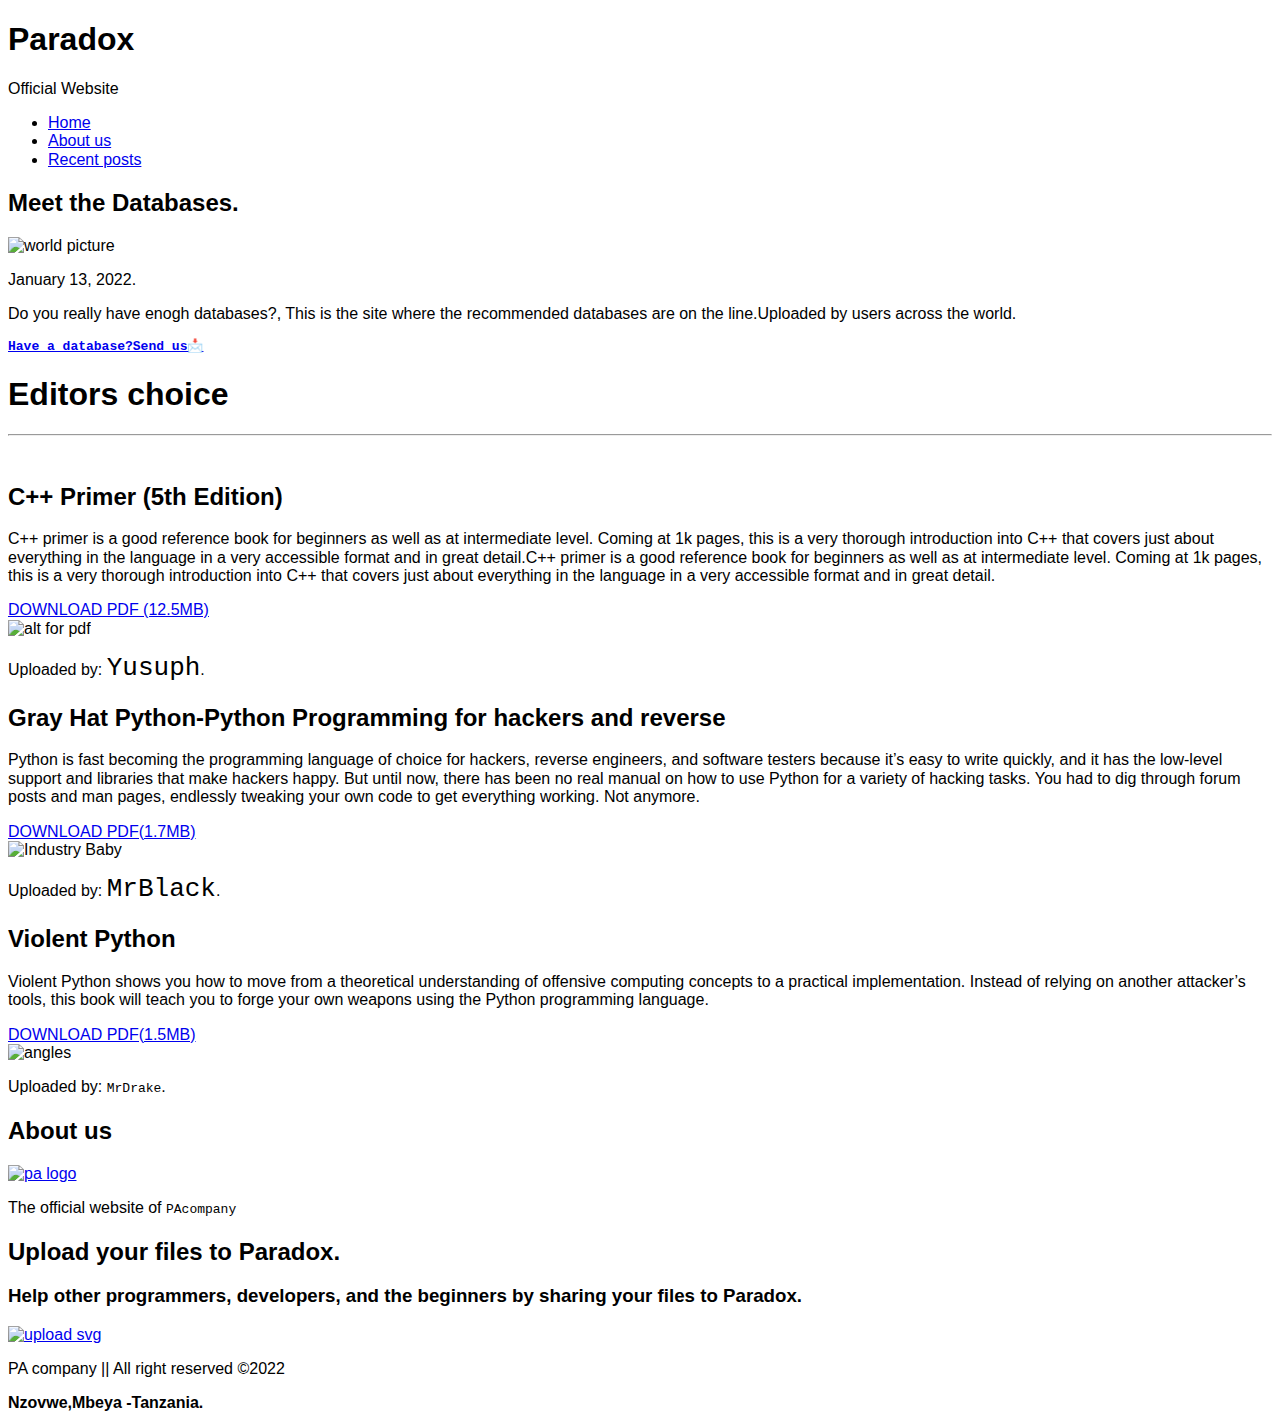
==== index.html @ 88870c40 "Add files via upload" ====
<html>
    <head><link rel="stylesheet" href="normalize.css">
        <link href="https://fonts.googleapis.com/css?family=Lora|Ubuntu:300,400,700&display=swap" rel="stylesheet">
        <link rel="stylesheet" href="css/styles.css">
    </head>


    <body> 
        <header>
            <div class="container container-flex">
                <div class="site-title">
                    <h1>Paradox</h1>
                    <p class="subtitle">Official Website</p>
               </div>


                <nav>
                    <ul>
                        <li><a class="current-page" href="index.html">Home</a></li>
                        <li><a href="about-me.html">About us</a></li>
                        <li><a href="recent-posts.html">Recent posts</a></li>
                    </ul>
                </nav>


            </div> <!-- / .container -->
        </header>

        
        <div class="container container-flex">
            <main role="main">
                
  
              <article class="article-featured">
                    <h2 class="article-title">Meet the <strong>Databases</strong>.</h2>
                    <img src="img/world.png" alt="world picture" class="article-image">
                    <p class="article-info">January 13, 2022.</p>
                    <p class="article-body">Do you really have enogh databases?, This is the site where the recommended databases are on the line.Uploaded by users across the world.</p>
                    <a href="html/upload.html" class="article-read-more"><tt><b>Have a database?Send us📩</b></tt></a>
                </article>

                
<h1>Editors choice</h1>
 <hr/>
<br/>
                <article class="article-recent">
                    <div class="article-recent-main">
                        <h2 class="article-title">C++ Primer (5th Edition)</h2>
                        <p class="article-body">C++ primer is a good reference book for beginners as well as at intermediate level. Coming at 1k pages, this is a very thorough introduction into C++ that covers just about everything in the language in a very accessible format and in great detail.C++ primer is a good reference book for beginners as well as at intermediate level. Coming at 1k pages, this is a very thorough introduction into C++ that covers just about everything in the language in a very accessible format and in great detail.</p>
                        <a href="https://drive.google.com/file/d/1eC3m-SjP_q-zL0ZrKahmVp000irTxxZk/view?usp=drivesdk" download="C++ Primer 5th edition.pdf" class="article-read-more">DOWNLOAD PDF (12.5MB)</a>
                    </div>
                    <div class="article-recent-secondary">
                        <img src="img/svg/pdf.svg" alt="alt for pdf" class="article-image">
                        <p class="article-info">Uploaded by: <tt style="font-size: 2em;">Yusuph</tt>.</p>
                    </div>
                </article>


                
                <article class="article-recent">
                    <div class="article-recent-main">
                        <h2 class="article-title">Gray Hat Python-Python Programming for hackers and reverse</h2>
                        <p class="article-body">Python is fast becoming the programming language of choice for hackers, reverse engineers, and software testers because it’s easy to write quickly, and it has the low-level support and libraries that make hackers happy. But until now, there has been no real manual on how to use Python for a variety of hacking tasks. You had to dig through forum posts and man pages, endlessly tweaking your own code to get everything working. Not anymore.</p>
                        <a href="https://drive.google.com/file/d/14H48YDenvJ8WHTiBe9qtdOnwpiAfMr2C/view?usp=drivesdk" download="Gray Hat Python.pdf" class="article-read-more">DOWNLOAD PDF(1.7MB)</a>
                    </div>
                    <div class="article-recent-secondary">
                        <img src="img/svg/pdf3.svg" alt="Industry Baby" class="article-image">
                        <p class="article-info">Uploaded by: <tt style="font-size: 2em;">MrBlack</tt>.</p>
                    </div>
                </article>

                
                <article class="article-recent">
                    <div class="article-recent-main">
                        <h2 class="article-title">Violent Python</h2>
                        <p class="article-body">Violent Python shows you how to move from a theoretical understanding of offensive computing concepts to a practical implementation. Instead of relying on another attacker’s tools, this book will teach you to forge your own weapons using the Python programming language.</p>
                        <a href="https://drive.google.com/file/d/16x6Mdo06EhCa7GUKPcwiDw2dch_LkmsX/view?usp=drivesdk" download="Violet Python.pdf" class="article-read-more">DOWNLOAD PDF(1.5MB)</a>
                    </div>
                    <div class="article-recent-secondary">
                        <img src="img/svg/pdf2.svg" alt="angles" class="article-image">
                        <p class="article-info">Uploaded by: <tt id="uploader">MrDrake</tt>.</p>
                    </div>
                </article>


            </main>
            
            <aside class="sidebar">
                
                <div class="sidebar-widget">
                    <h2 class="widget-title">About us</h2>
                    <a href="about-me.html"><img src="img/logo.jpg" alt="pa logo" class="widget-image"></a>
                    <p class="widget-body">The official website of <tt>PAcompany</tt></p>
                </div>


                
                <div class="sidebar-widget">
               <h2 class="widget-title">Upload your files to Paradox.</h2>
                    <div class="widget-recent-post">
                        <h3 class="widget-recent-post-title">Help other programmers, developers, and the beginners by sharing your files to Paradox.</h3>
                        <a href="html/upload.html">  <img src="img/svg/upload.svg" alt="upload svg" class="widget-image">
                </a>
                    </div>
                   
                </div>
                
            </aside>
            
        </div>
        
        
        <footer>
            <p>PA company || All right reserved ©2022 </p>
            <p><strong>Nzovwe,Mbeya -Tanzania.</strong></p>
        </footer>

        
        
    </body>
</html>
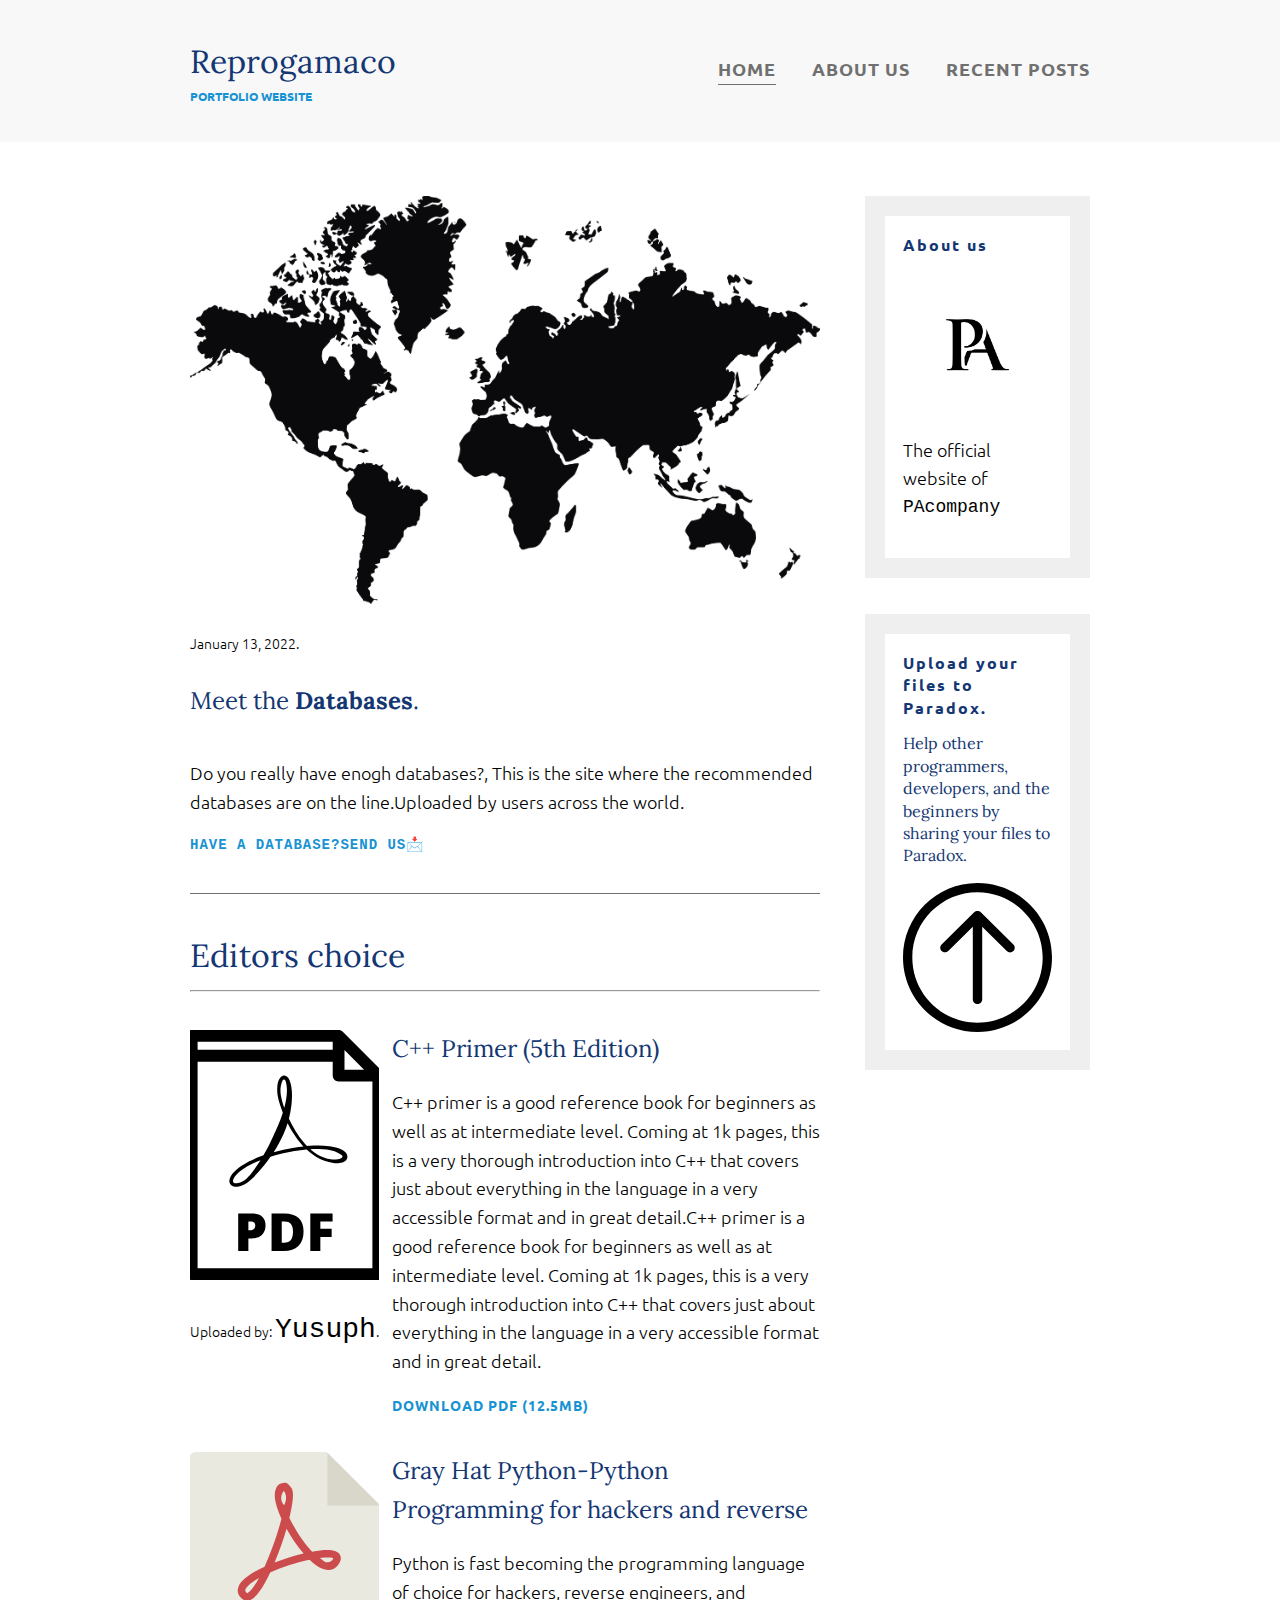
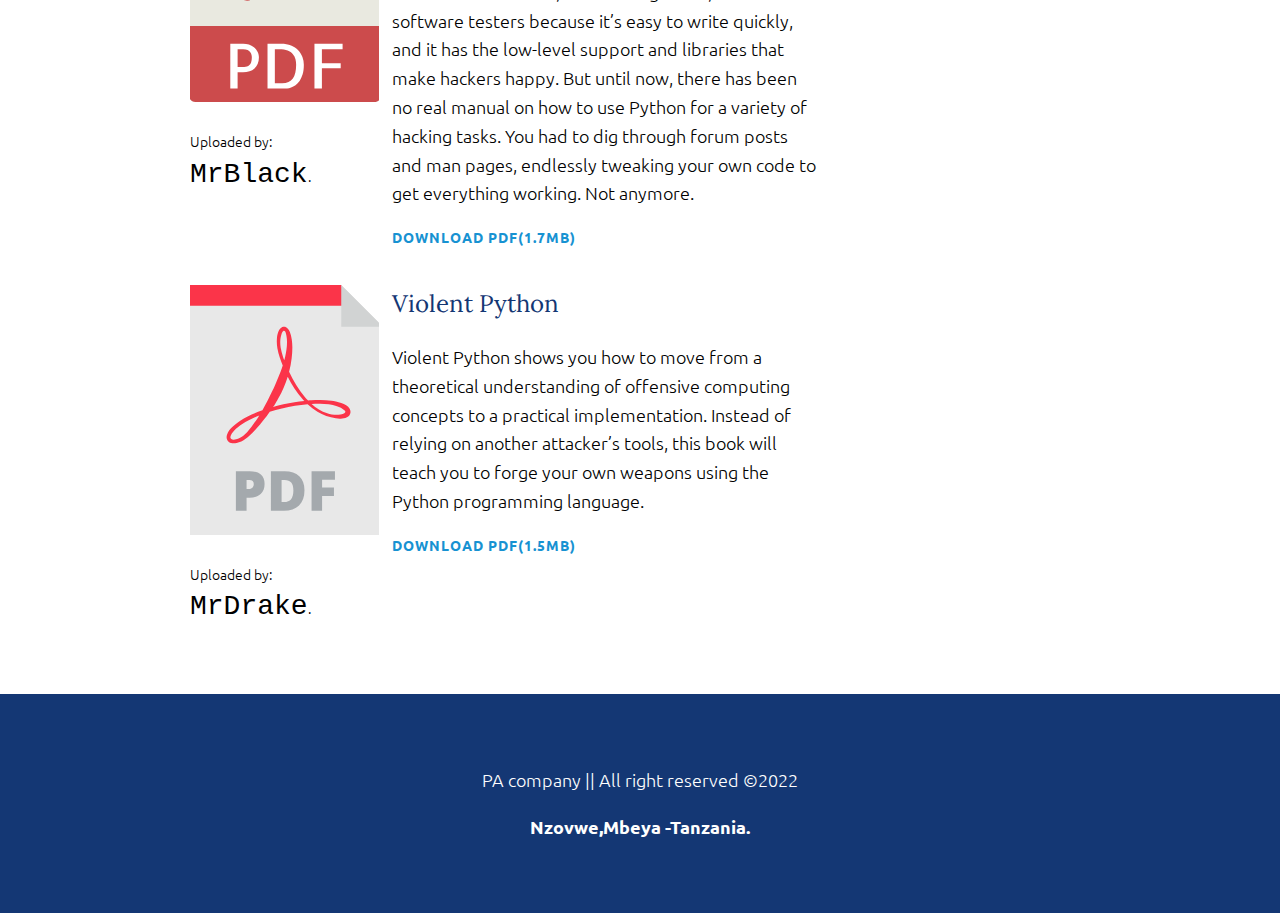
==== commit dc0185d0: "changed to reprogamaco" ====
--- a/index.html
+++ b/index.html
@@ -9,8 +9,8 @@
         <header>
             <div class="container container-flex">
                 <div class="site-title">
-                    <h1>Paradox</h1>
-                    <p class="subtitle">Official Website</p>
+                    <h1>Reprogamaco</h1>
+                    <p class="subtitle">PortFolio Website</p>
                </div>
 
 
--- a/css/styles.css
+++ b/css/styles.css
@@ -0,0 +1,296 @@
+/*  Fonts
+-----
+font-family: 'Lora', serif;
+font-family: 'Ubuntu', sans-serif;
+*/
+
+body {
+    margin: 0;
+    font-family: 'Ubuntu', sans-serif;
+    font-size: 1.125rem;
+    font-weight: 300;
+    line-height: 1.6;
+}
+
+
+
+.social-media{
+    max-width: 50%;
+    display: flex;
+    padding-left: 12em;
+}
+
+img {
+    max-width: 100%;
+    display: block;
+}
+
+.image-full {
+    max-height: 300px;
+    width: 100%;
+    object-fit: cover;
+    margin-bottom: 2em;
+}
+
+/* =================
+Typography
+================= */
+
+h1, 
+h2,
+h3 {
+    font-family: 'Lora', serif;
+    font-weight: 400;
+    color: #143774;
+    margin-top: 0;
+}
+
+h1 {
+    font-size: 2rem;
+    margin: 0;
+}
+
+h3 {
+    color: #1792d2;
+}
+
+a {
+    color: #1792d2;
+}
+
+a:hover,
+a:focus {
+    color: #143774;
+}
+
+strong {
+    font-weight: 700;
+}
+
+/* h1 subtitle */
+.subtitle {
+    font-weight: 700;
+    color: #1792d2;
+    font-size: .75rem;
+    margin: 0;
+    text-transform: uppercase;
+}
+
+.article-title {
+    font-size: 1.5rem;
+}
+
+.article-read-more,
+.article-info {
+    font-size: .875rem;
+}
+
+.article-read-more {
+    color: #1792d2;
+    text-decoration: none;
+    font-weight: 700;
+    text-transform: uppercase;
+    letter-spacing: 1px;
+}
+
+.article-read-more:hover,
+.article-read-more:focus {
+    color: #143774;
+    text-decoration: underline;
+}
+
+.article-info {
+    margin: 2em 0;
+}
+
+.widget-title,
+.widget-recent-post-title {
+    font-size: 1rem;
+    line-height: 1.4;
+}
+
+.widget-title {
+    font-family: 'Ubuntu', sans-serif;
+    font-weight: 700;
+    letter-spacing: 2px;
+}
+
+.widget-recent-post-title {
+    color: #143774;
+}
+
+
+/* =================
+Layout
+================= */
+
+.container {
+    width: 90%;
+    max-width: 900px;
+    margin: 0 auto;
+}
+
+.container-flex {
+    display: flex;
+    flex-direction: column;
+    justify-content: space-between;
+}
+
+header {
+    background: #f8f8f8;
+    padding: 2em 0;
+    text-align: center;
+    margin-bottom: 3em;
+}
+
+footer {
+    background:#143774;
+    color: white;
+    text-align: center;
+    padding: 3em 0;
+}
+#uploader{
+    font-size: 2em;
+}
+
+@media (min-width: 675px) {
+    header {
+        text-align: left;
+    }
+    
+    .container-flex {
+        flex-direction: row;
+    }
+    
+    main {
+        width: 70%;
+    }
+    
+    aside {
+        width: 25%;
+        min-width: 200px;
+        margin-left: 1em;
+    }
+}
+
+/* navigation */
+
+nav ul {
+    list-style: none;
+    padding: 0;
+    display: flex;
+    justify-content: center;
+}
+
+nav li {
+    margin-left: 2em;
+}
+
+nav a {
+    text-decoration: none;
+    color: #707070;
+    font-weight: 700;
+    text-transform: uppercase;
+    letter-spacing: 1px;
+    padding: .25em 0;
+}
+
+nav a:hover,
+nav a:focus {
+    color: #1792d2;
+}
+
+.current-page {
+    border-bottom: 1px solid #707070;
+}
+
+.current-page:hover {
+    color: #707070;
+}
+
+@media (max-width: 675px) {
+    nav ul {
+        flex-direction: column;
+    }
+    
+    nav li {
+        margin: .5em 0;
+    }
+}
+
+/* articles */
+
+.article-featured {
+    border-bottom: #707070 1px solid;
+    padding-bottom: 2em;
+    margin-bottom: 2em;
+}
+
+.article-recent {
+    display: flex;
+    flex-direction: column;
+    margin-bottom: 2em;
+}
+
+.article-recent-main {
+    order: 2;
+}
+
+.article-recent-secondary {
+    order: 1;
+}
+
+@media (min-width: 675px) {
+    .article-recent {
+        flex-direction: row;
+        justify-content: space-between;
+    }
+    
+    .article-recent-main {
+        width: 68%;
+    }
+    
+    .article-recent-secondary {
+        width: 30%;
+    }
+    
+    .article-featured {
+        display: flex;
+        flex-direction: column;
+    }
+    
+    .article-image {
+        order: -2;
+        min-height: 250px;
+        object-fit: cover;
+        /* object-position: left; */
+    }
+    
+    .article-info {
+        order: -1;
+    }
+}
+
+/* widgets */
+
+.sidebar-widget {
+    border: 20px solid #efefef;
+    margin-bottom: 2em;
+    padding: 1em;
+}
+
+.widget-recent-post {
+    display: flex;
+    flex-direction: column;
+    border-bottom: 1px solid #707070;
+    margin-bottom: 1em;
+}
+
+.widget-recent-post:last-child {
+    border: 0;
+    margin: 0;
+}
+
+.widget-image {
+    order: -1;
+}
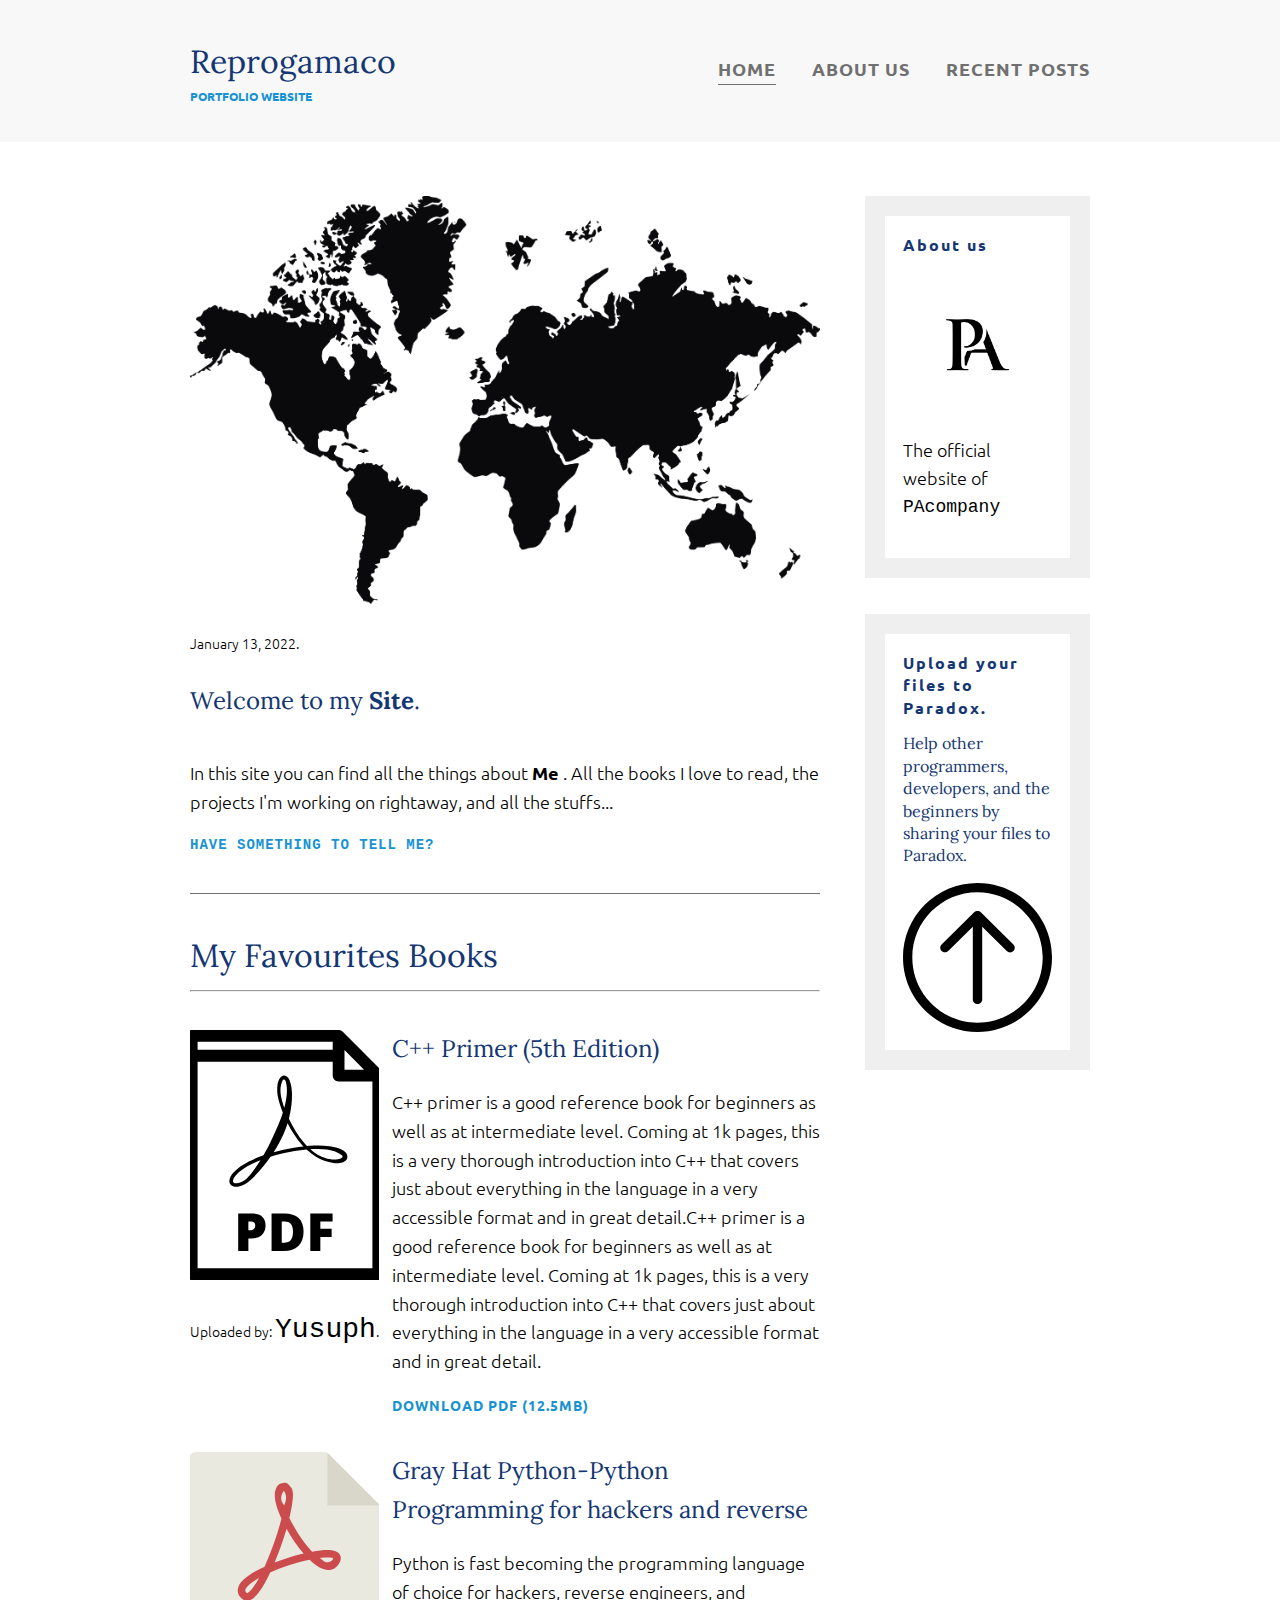
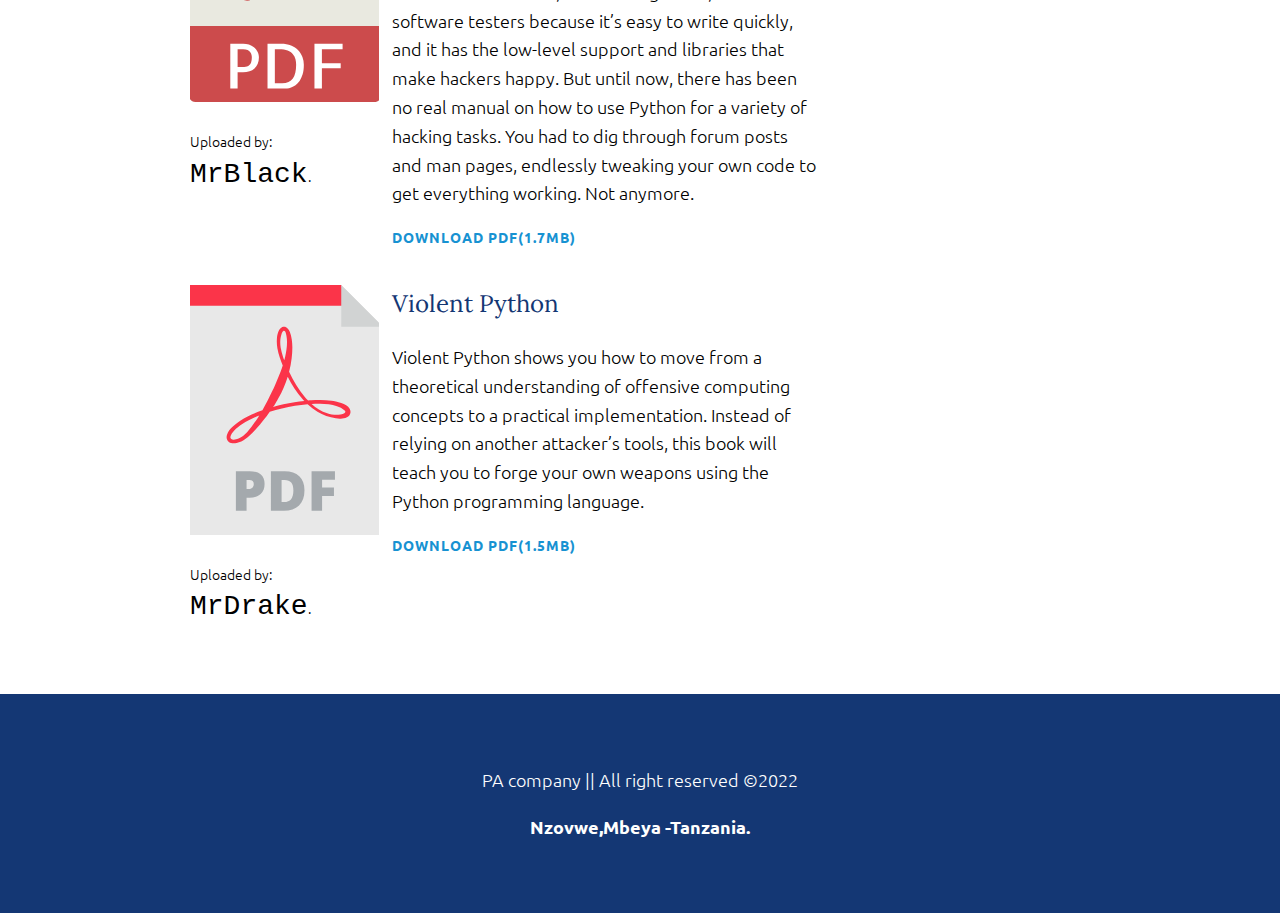
==== commit 62bc5b91: "20 may 2023" ====
--- a/index.html
+++ b/index.html
@@ -32,15 +32,15 @@
                 
   
               <article class="article-featured">
-                    <h2 class="article-title">Meet the <strong>Databases</strong>.</h2>
+                    <h2 class="article-title">Welcome to my <strong>Site</strong>.</h2>
                     <img src="img/world.png" alt="world picture" class="article-image">
                     <p class="article-info">January 13, 2022.</p>
-                    <p class="article-body">Do you really have enogh databases?, This is the site where the recommended databases are on the line.Uploaded by users across the world.</p>
-                    <a href="html/upload.html" class="article-read-more"><tt><b>Have a database?Send us📩</b></tt></a>
+                    <p class="article-body">In this site you can find all the things about <strong> Me </strong>. All the books I love to read, the projects I'm working on rightaway, and all the stuffs... </p>
+                    <a href="html/upload.html" class="article-read-more"><tt><b>Have something to tell Me?</b></tt></a>
                 </article>
 
                 
-<h1>Editors choice</h1>
+<h1>My Favourites Books</h1>
  <hr/>
 <br/>
                 <article class="article-recent">
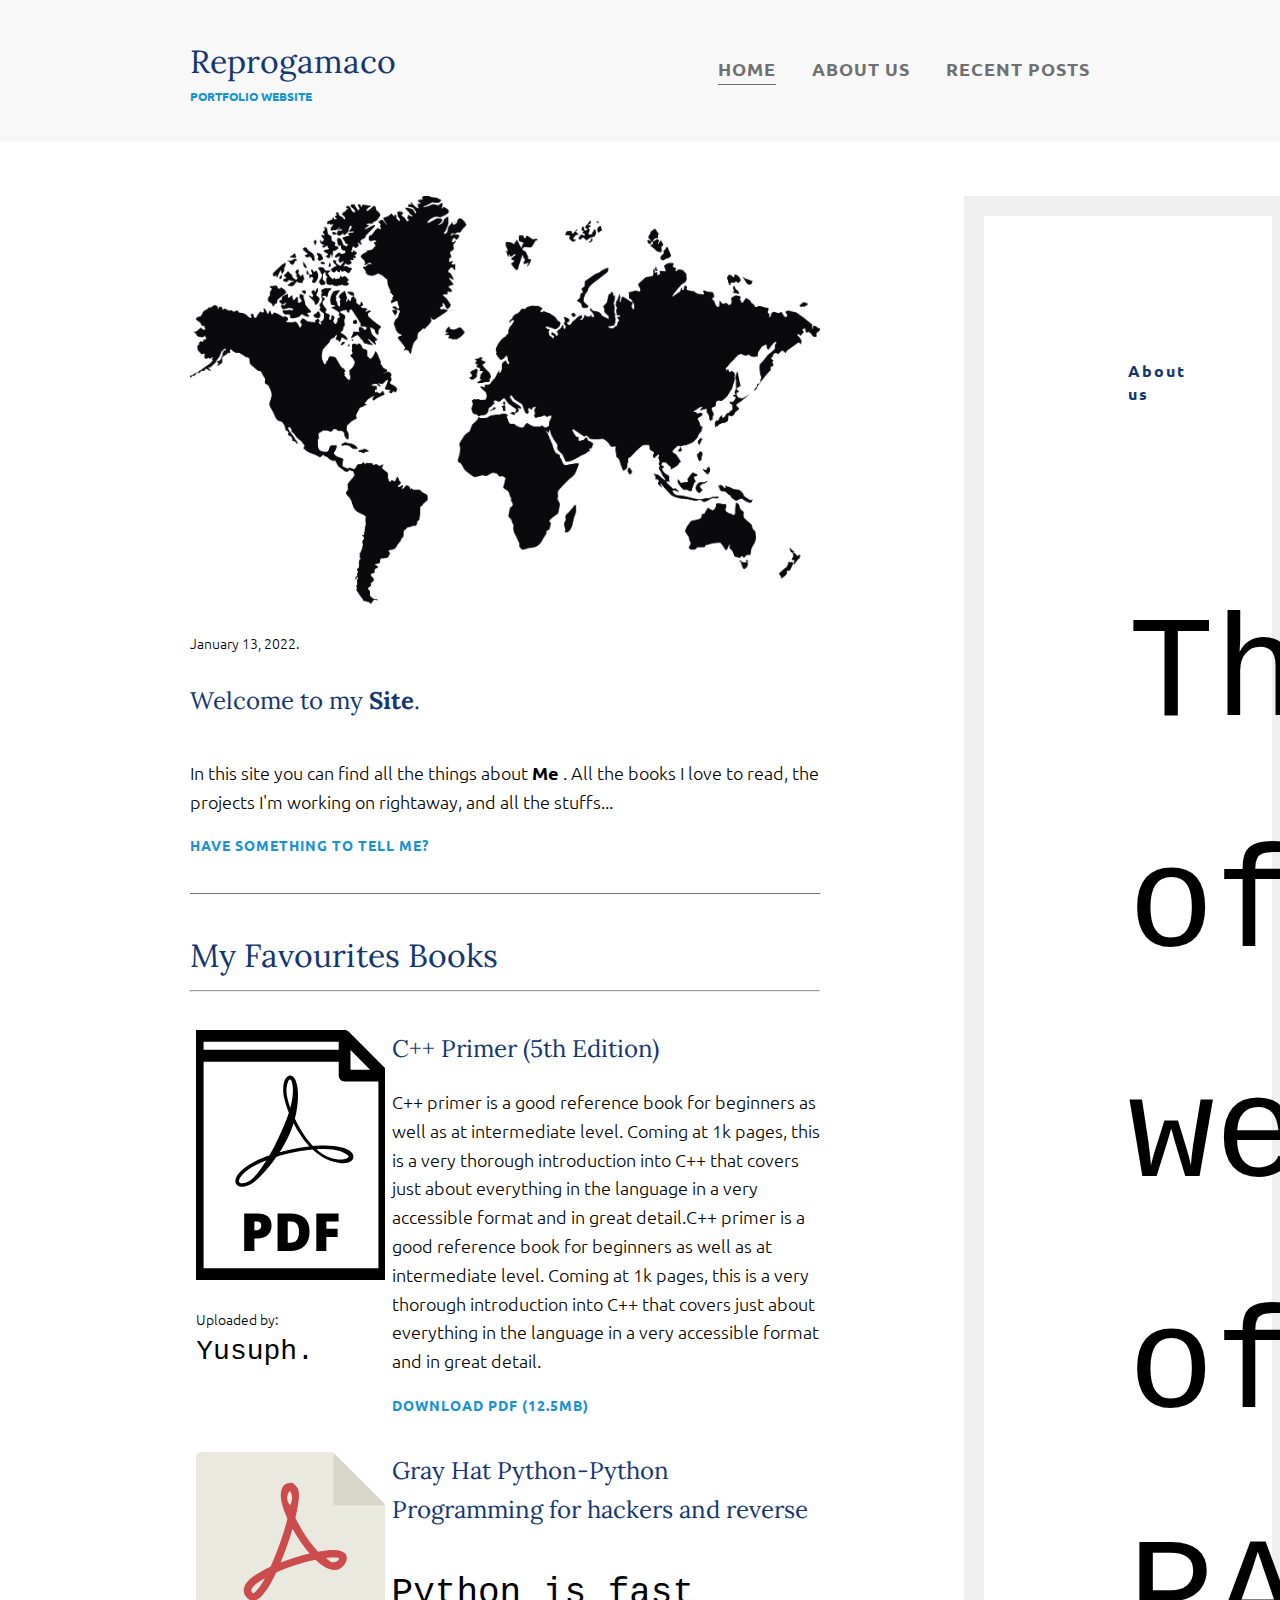
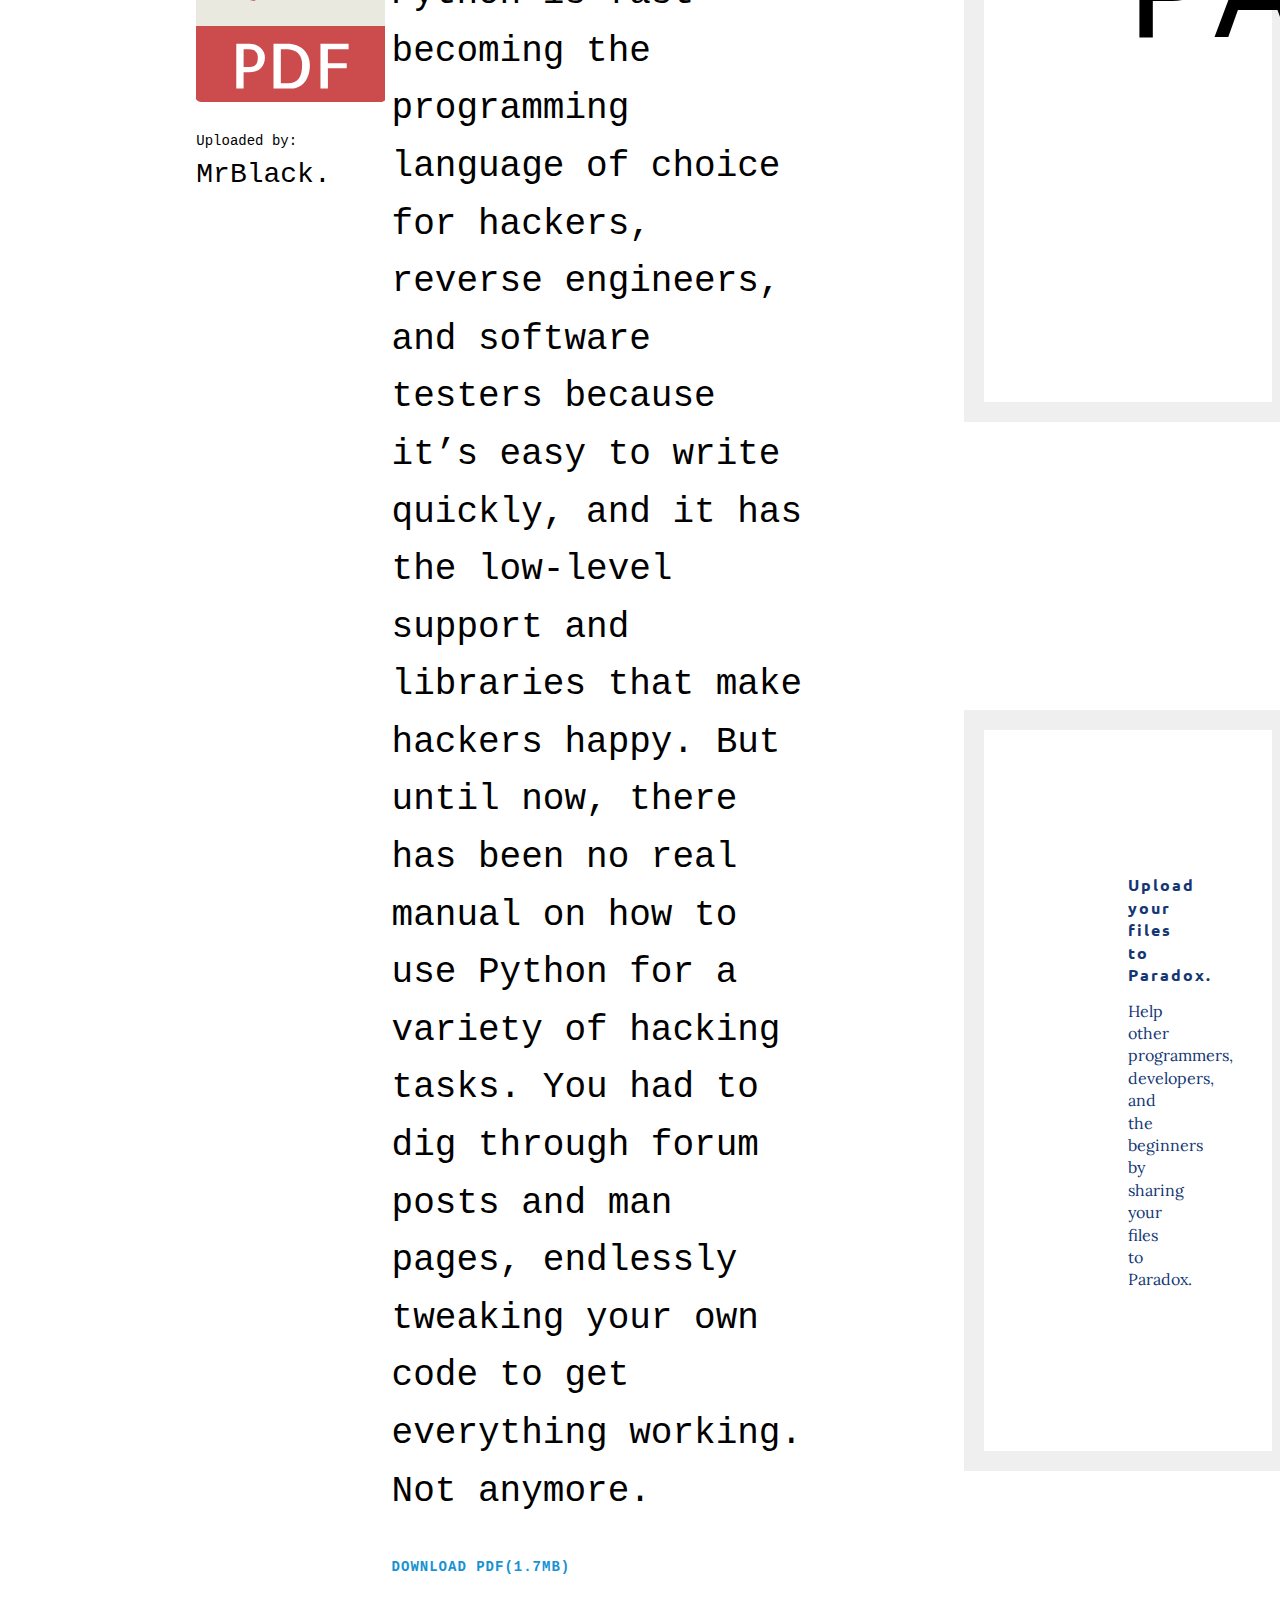
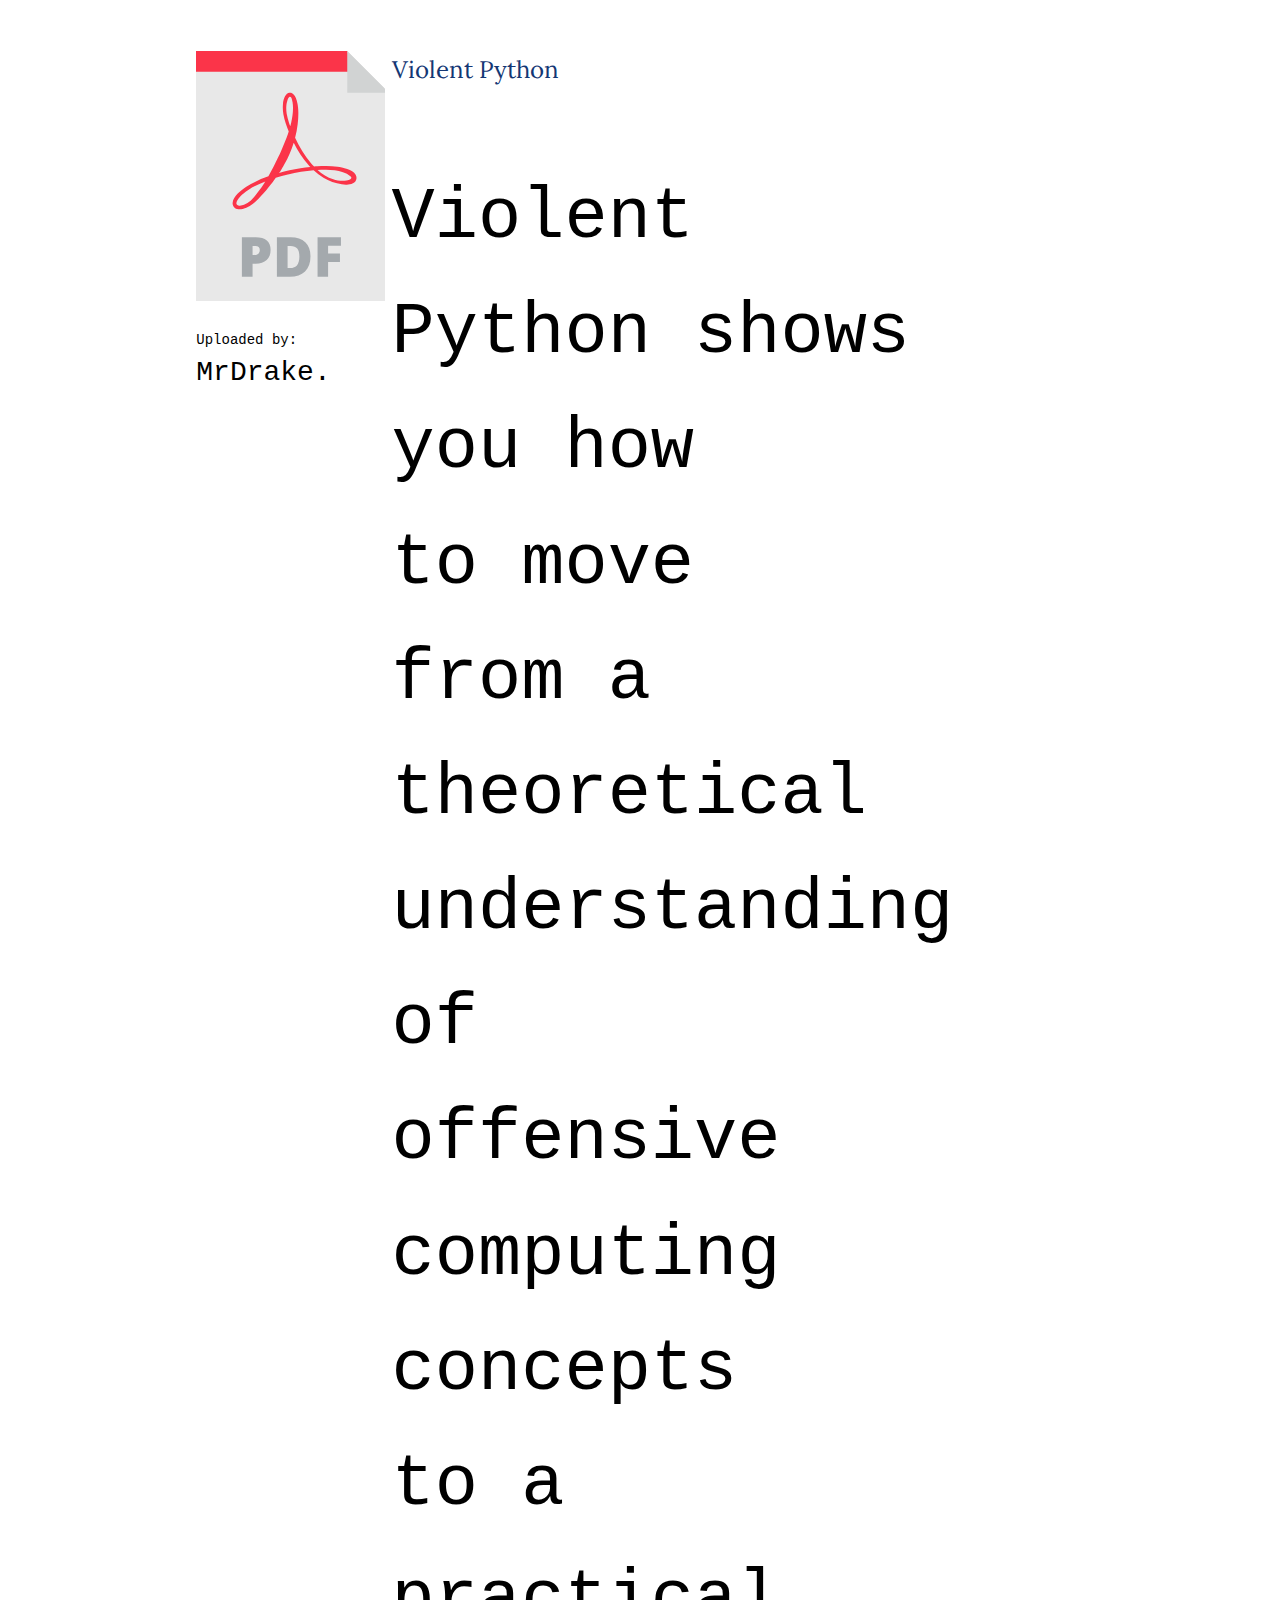
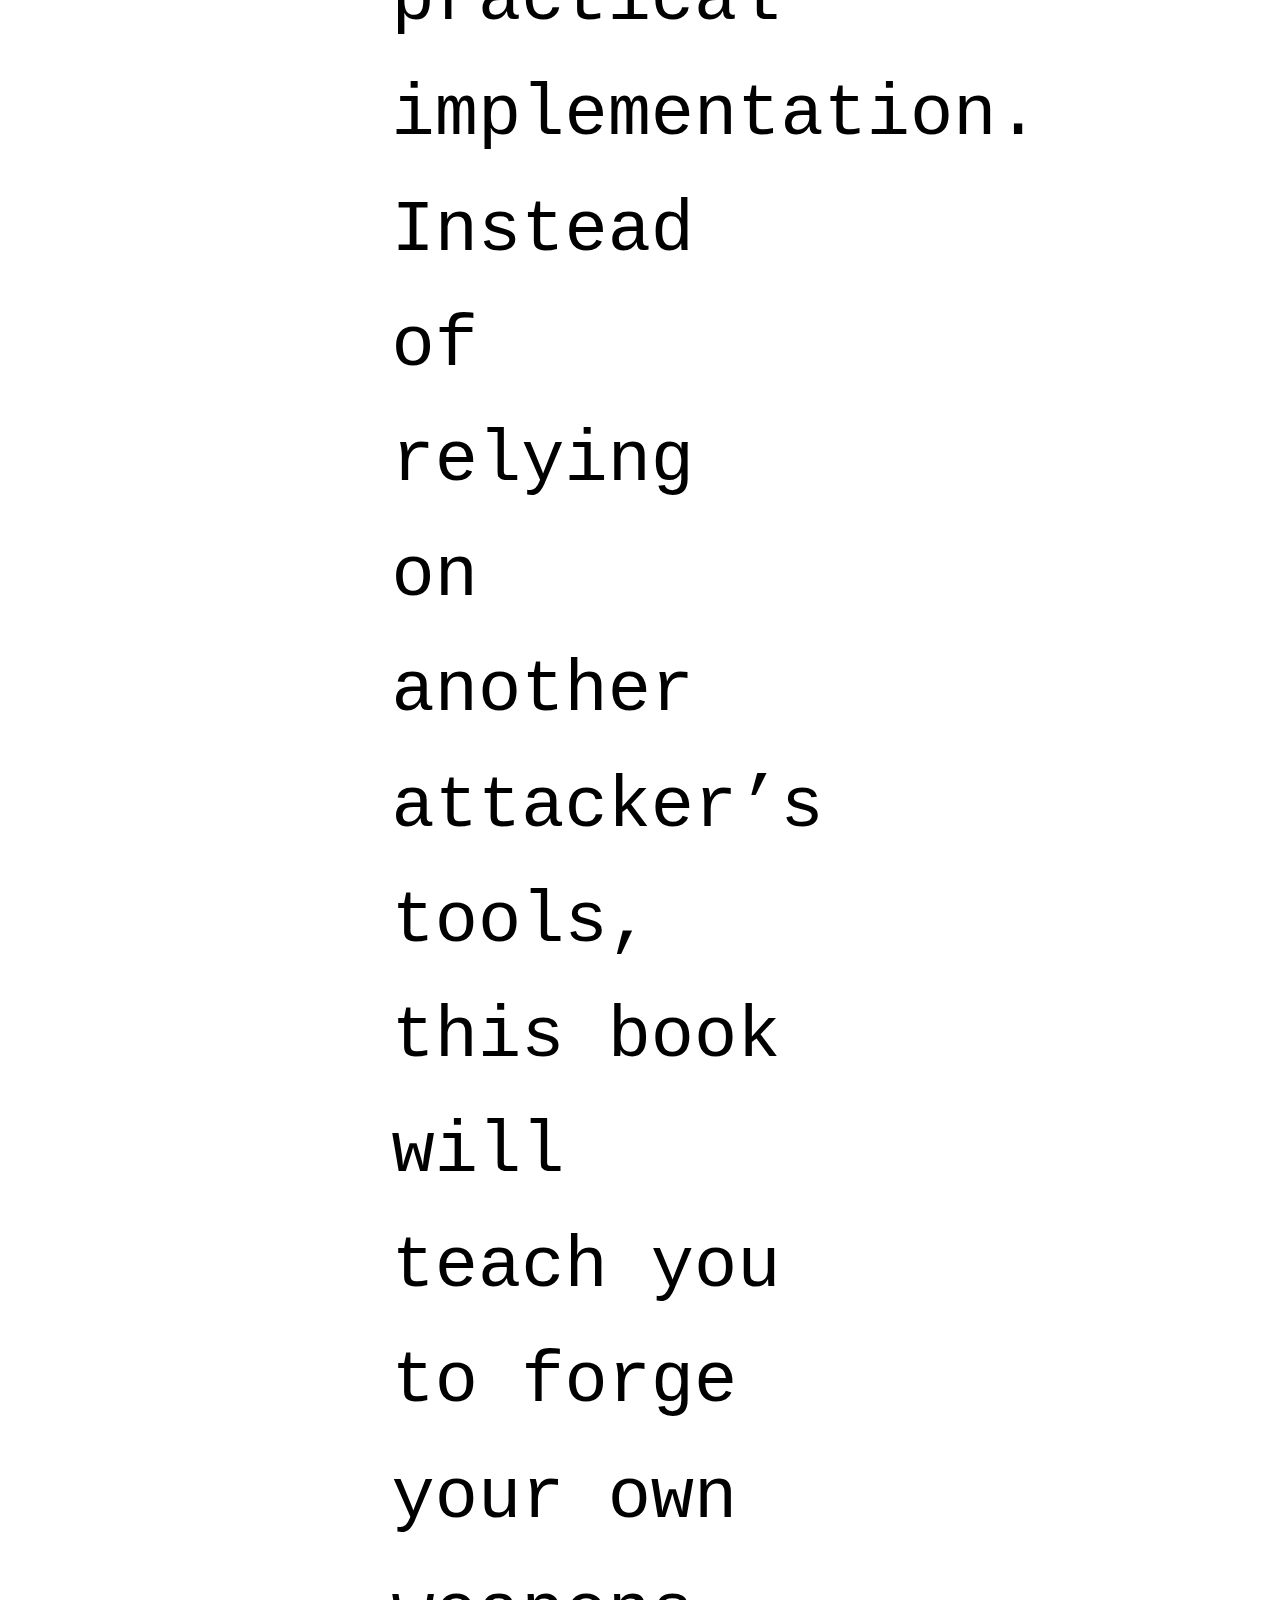
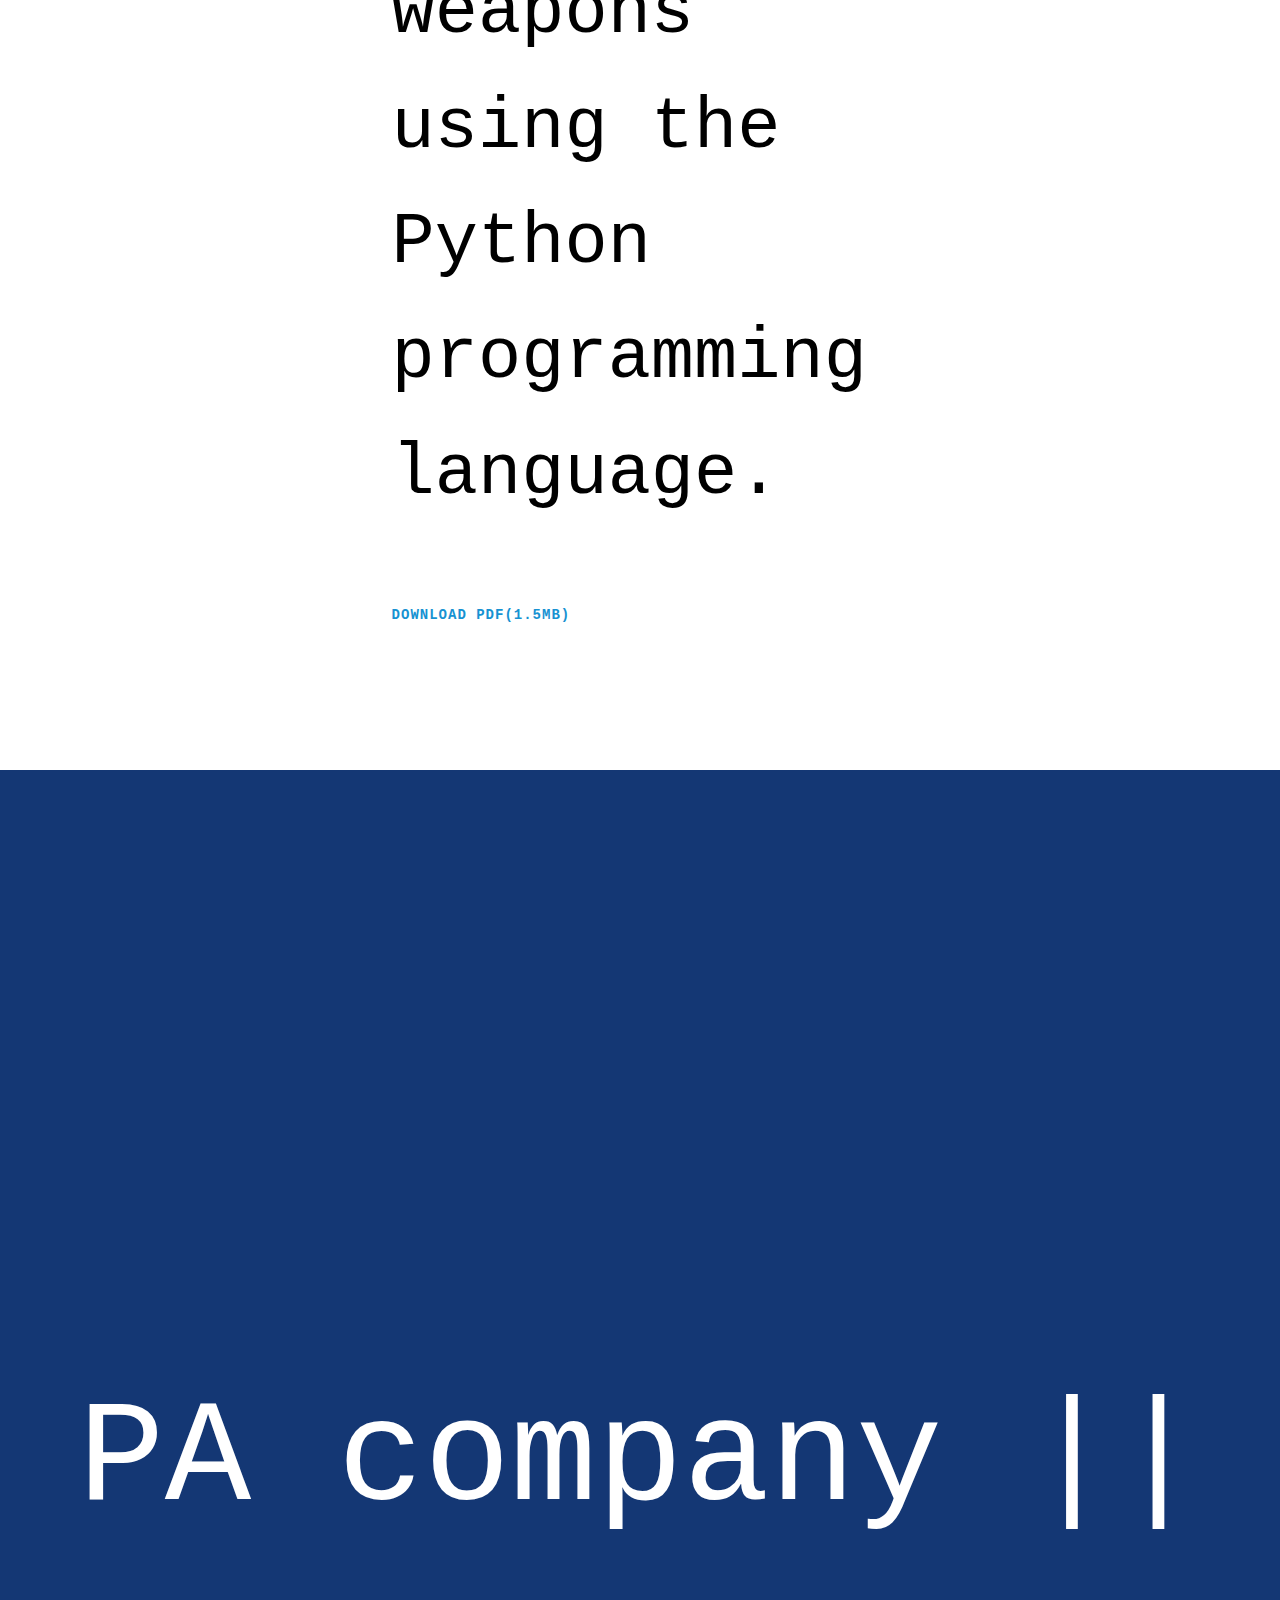
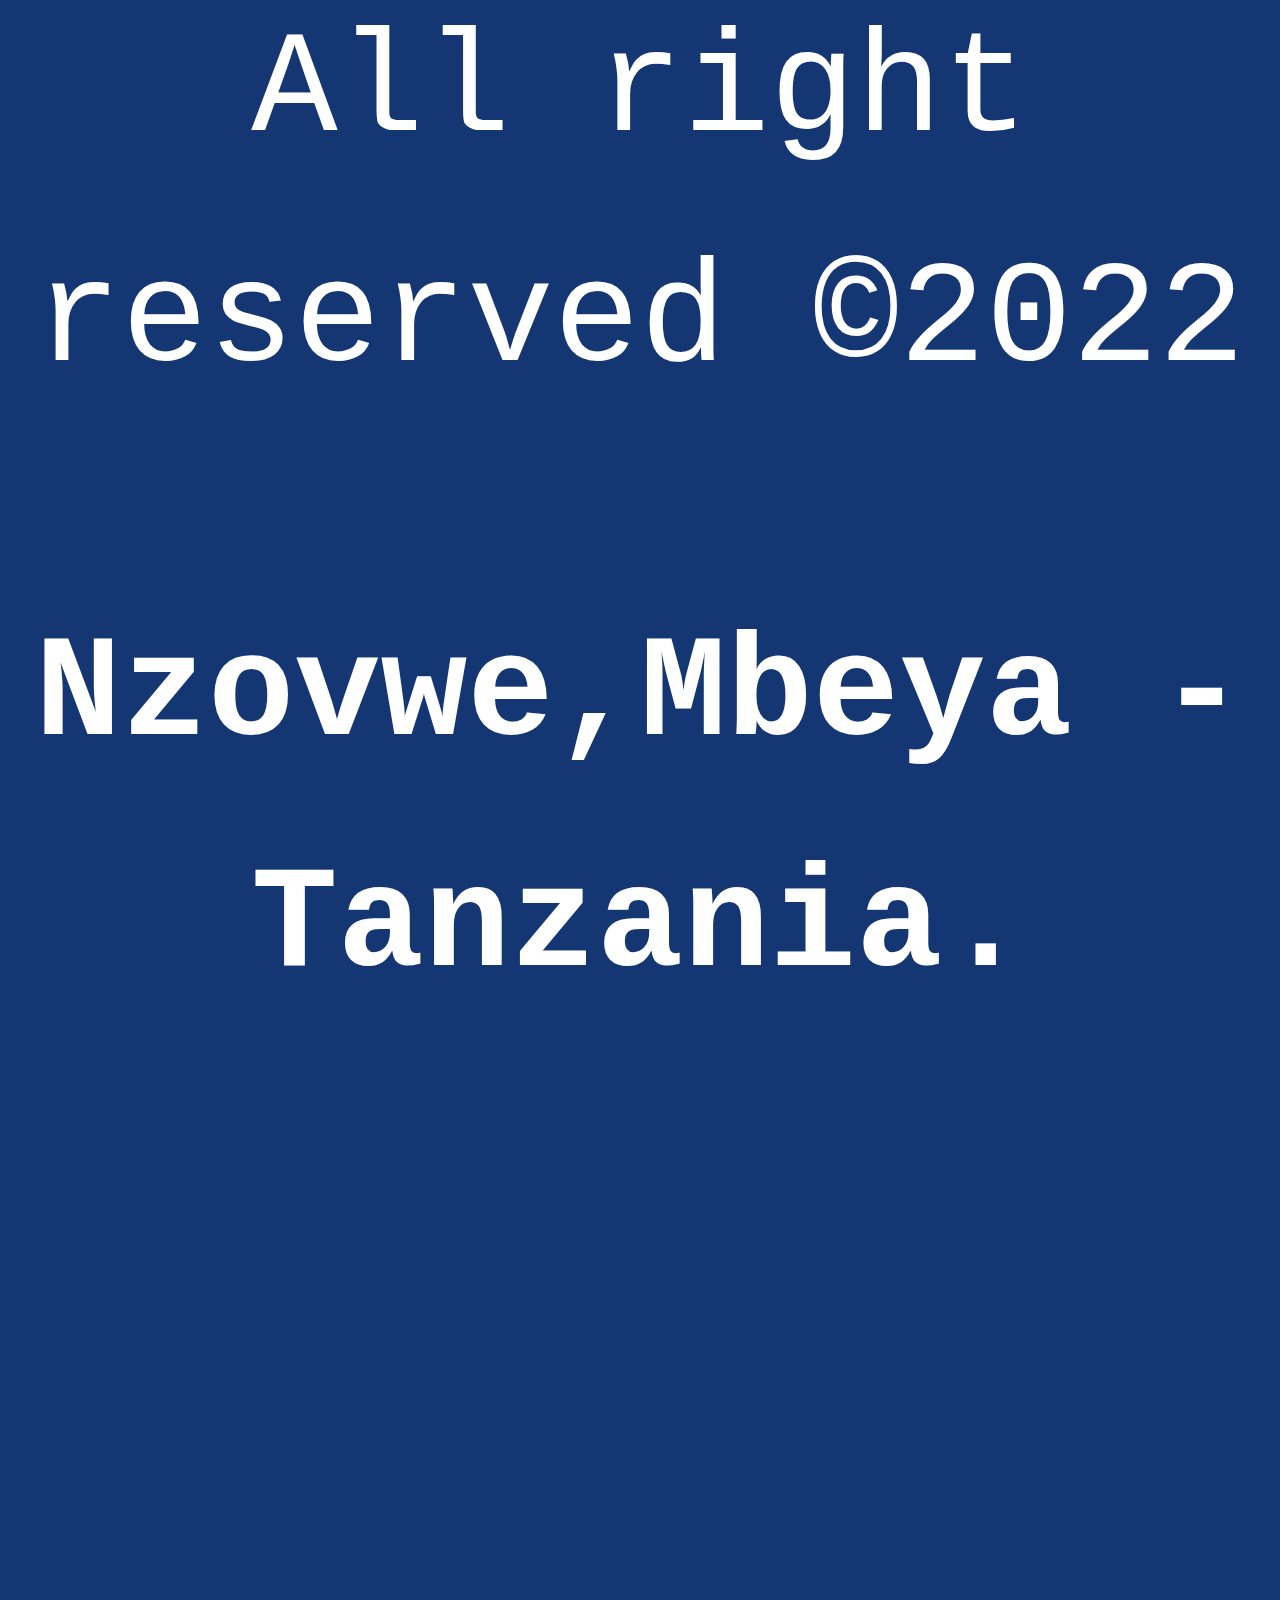
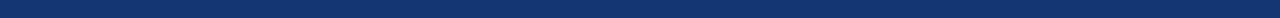
==== commit 4b395a35: "removed code smell" ====
--- a/index.html
+++ b/index.html
@@ -1,7 +1,9 @@
+<!doctype>
 <html>
     <head><link rel="stylesheet" href="normalize.css">
         <link href="https://fonts.googleapis.com/css?family=Lora|Ubuntu:300,400,700&display=swap" rel="stylesheet">
         <link rel="stylesheet" href="css/styles.css">
+        <title>Home</title>
     </head>
 
 
@@ -36,7 +38,7 @@
                     <img src="img/world.png" alt="world picture" class="article-image">
                     <p class="article-info">January 13, 2022.</p>
                     <p class="article-body">In this site you can find all the things about <strong> Me </strong>. All the books I love to read, the projects I'm working on rightaway, and all the stuffs... </p>
-                    <a href="html/upload.html" class="article-read-more"><tt><b>Have something to tell Me?</b></tt></a>
+                    <a href="html/upload.html" class="article-read-more"><b>Have something to tell Me?</b></a>
                 </article>
 
                 
@@ -51,7 +53,7 @@
                     </div>
                     <div class="article-recent-secondary">
                         <img src="img/svg/pdf.svg" alt="alt for pdf" class="article-image">
-                        <p class="article-info">Uploaded by: <tt style="font-size: 2em;">Yusuph</tt>.</p>
+                        <p class="article-info">Uploaded by: <tt style="font-size: 2em;">Yusuph.</p>
                     </div>
                 </article>
 
@@ -65,7 +67,7 @@
                     </div>
                     <div class="article-recent-secondary">
                         <img src="img/svg/pdf3.svg" alt="Industry Baby" class="article-image">
-                        <p class="article-info">Uploaded by: <tt style="font-size: 2em;">MrBlack</tt>.</p>
+                        <p class="article-info">Uploaded by: <tt style="font-size: 2em;">MrBlack.</p>
                     </div>
                 </article>
 
@@ -78,7 +80,7 @@
                     </div>
                     <div class="article-recent-secondary">
                         <img src="img/svg/pdf2.svg" alt="angles" class="article-image">
-                        <p class="article-info">Uploaded by: <tt id="uploader">MrDrake</tt>.</p>
+                        <p class="article-info">Uploaded by: <tt id="uploader">MrDrake.</p>
                     </div>
                 </article>
 
@@ -90,7 +92,7 @@
                 <div class="sidebar-widget">
                     <h2 class="widget-title">About us</h2>
                     <a href="about-me.html"><img src="img/logo.jpg" alt="pa logo" class="widget-image"></a>
-                    <p class="widget-body">The official website of <tt>PAcompany</tt></p>
+                    <p class="widget-body">The official website of PAcompany</p>
                 </div>
 
 
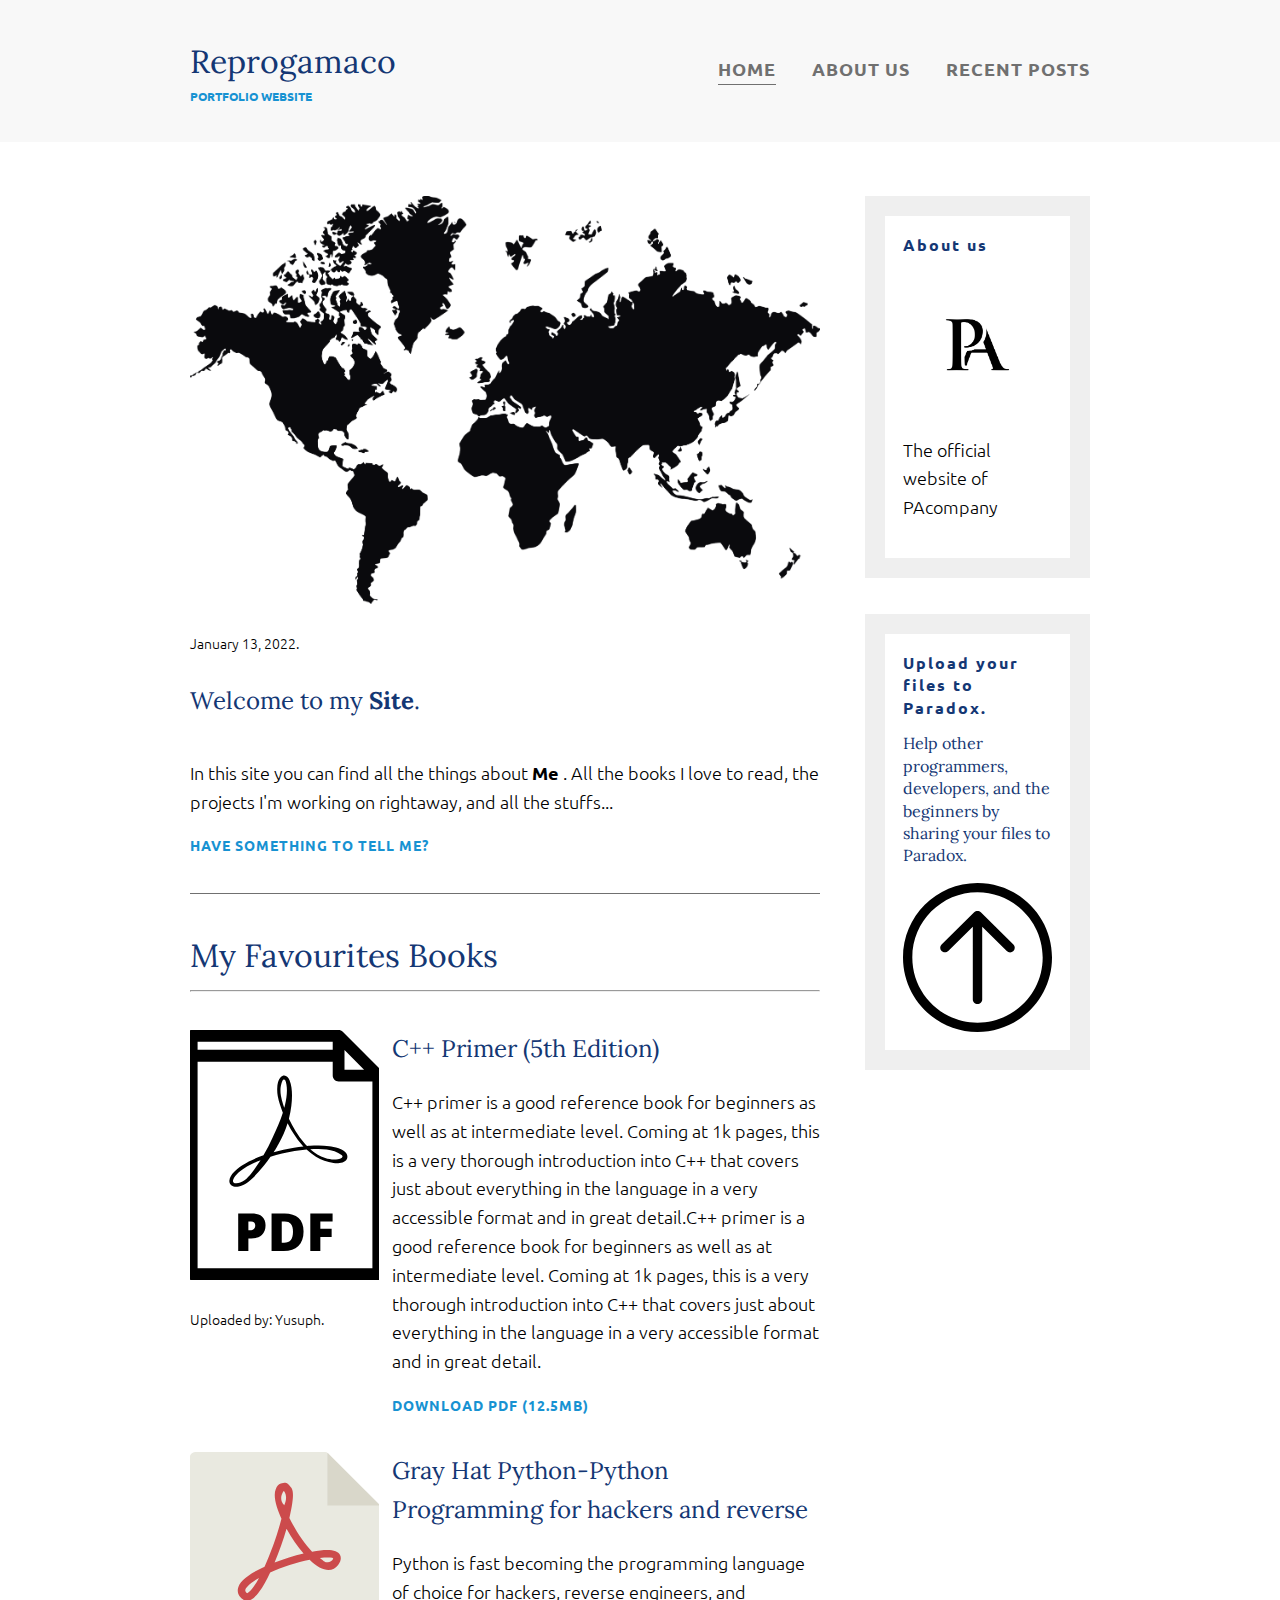
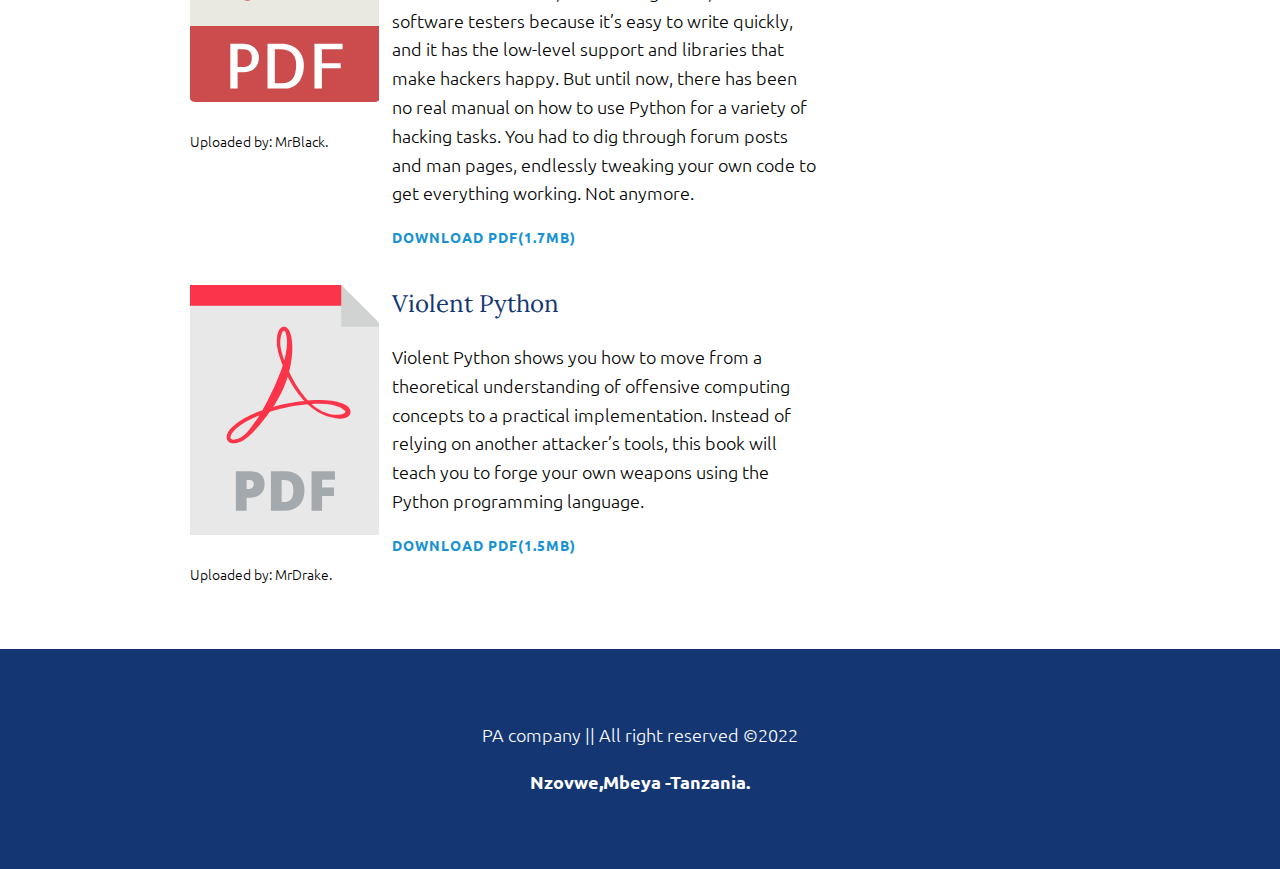
==== commit 1a3667a8: "removed code smells" ====
--- a/index.html
+++ b/index.html
@@ -1,5 +1,5 @@
 <!doctype>
-<html>
+<html lang="en">
     <head><link rel="stylesheet" href="normalize.css">
         <link href="https://fonts.googleapis.com/css?family=Lora|Ubuntu:300,400,700&display=swap" rel="stylesheet">
         <link rel="stylesheet" href="css/styles.css">
@@ -53,7 +53,7 @@
                     </div>
                     <div class="article-recent-secondary">
                         <img src="img/svg/pdf.svg" alt="alt for pdf" class="article-image">
-                        <p class="article-info">Uploaded by: <tt style="font-size: 2em;">Yusuph.</p>
+                        <p class="article-info">Uploaded by: Yusuph.</p>
                     </div>
                 </article>
 
@@ -67,7 +67,7 @@
                     </div>
                     <div class="article-recent-secondary">
                         <img src="img/svg/pdf3.svg" alt="Industry Baby" class="article-image">
-                        <p class="article-info">Uploaded by: <tt style="font-size: 2em;">MrBlack.</p>
+                        <p class="article-info">Uploaded by: MrBlack.</p>
                     </div>
                 </article>
 
@@ -80,7 +80,7 @@
                     </div>
                     <div class="article-recent-secondary">
                         <img src="img/svg/pdf2.svg" alt="angles" class="article-image">
-                        <p class="article-info">Uploaded by: <tt id="uploader">MrDrake.</p>
+                        <p class="article-info">Uploaded by: MrDrake.</p>
                     </div>
                 </article>
 
--- a/css/styles.css
+++ b/css/styles.css
@@ -263,7 +263,7 @@
         order: -2;
         min-height: 250px;
         object-fit: cover;
-        /* object-position: left; */
+        
     }
     
     .article-info {
